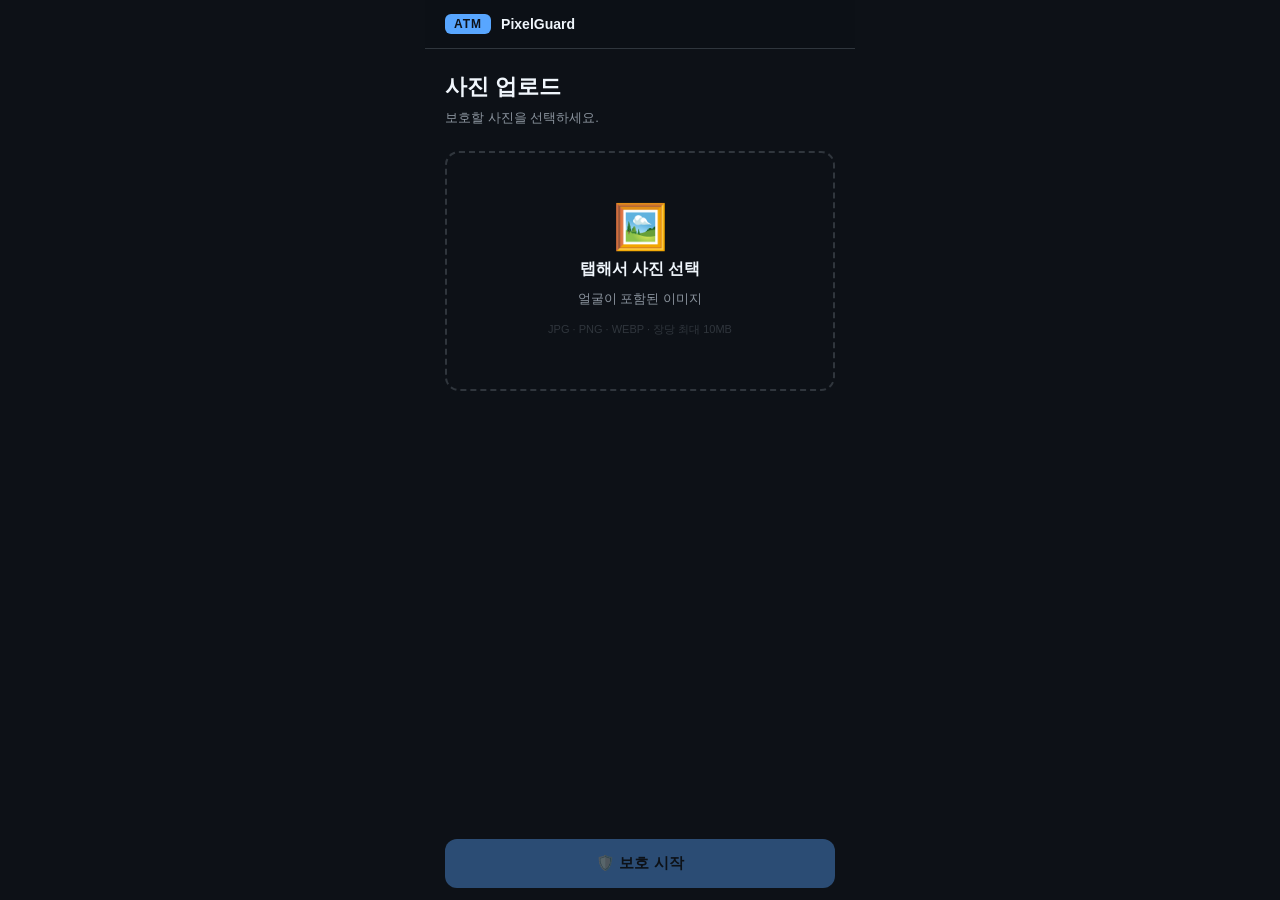
==== index.html @ f56ff47a "feat(frontend): ShieldFace 아이콘 추가 — 파비콘 + 헤더 로고 - icon.svg 추가 - analysis.html, index.html 파비콘 적용 - a" ====
<!DOCTYPE html>
<html lang="ko">
<head>
  <meta charset="UTF-8" />
  <meta name="viewport" content="width=device-width, initial-scale=1.0, maximum-scale=1.0, user-scalable=no" />
  <title>PixelGuard</title>
  <link rel="icon" type="image/svg+xml" href="icon.svg">
  <link rel="stylesheet" href="style.css" />
</head>
<body>

<div class="app-bar">
  <span class="logo-badge">ATM</span>
  <span class="app-bar-title">PixelGuard</span>
</div>

<!-- ══ 페이지 본문 (로딩 중 불투명 처리됨) ════════ -->
<div id="pageContent">
  <div class="scroll-area">

    <!-- 업로드 영역 -->
    <div id="uploadSection">
      <p class="section-title">사진 업로드</p>
      <p class="section-sub">보호할 사진을 선택하세요.</p>
      

      <input type="file" id="fileInput" accept="image/jpeg,image/png,image/webp" hidden />

      <div class="drop-zone" id="dropZone">
        <div class="drop-icon">🖼️</div>
        <div class="drop-label">탭해서 사진 선택</div>
        <div class="drop-sub">얼굴이 포함된 이미지</div>
        <div class="drop-fmt">JPG · PNG · WEBP · 장당 최대 10MB</div>
      </div>

      <div class="thumb-area" id="thumbArea">
        <div class="thumb-header">
          <span class="thumb-count" id="thumbCount">0장 선택됨</span>
        </div>
        <div class="thumb-grid" id="thumbGrid">
          <div class="thumb-overlay"><span>탭하여 사진 변경</span></div>
        </div>
      </div>
    </div>

    <!-- 결과 영역 (처음엔 숨김, 보호 완료 후 나타남) -->
    <div id="resultSection" hidden>
      <div class="result-sep"></div>

      <div class="result-badge">✓ 보호 완료</div>
      <p class="section-title" id="resultTitle">사진이 보호되었습니다</p>

      <!-- 원본 / 보호본 비교 (JS가 채움) -->
      <div id="comparePairs"></div>

      <!-- 취약도 점수 -->
      <div class="score-row">
        <div class="score-chip danger">
          <span class="chip-label">보호 전 취약도</span>
          <span class="chip-val" id="scoreOrig">95.5%</span>
        </div>
        <div class="score-arrow">→</div>
        <div class="score-chip safe">
          <span class="chip-label">보호 후 취약도</span>
          <span class="chip-val" id="scoreProt">4.2%</span>
        </div>
      </div>

      <button class="btn btn-green" onclick="downloadAll()">⬇️ 보호된 사진 저장</button>
      <a class="btn btn-outline" style="margin-top:10px" href="analysis.html">📊 분석 보러가기</a>
    </div>

  </div>

  <!-- 하단 고정 버튼 -->
  <div class="sticky-bottom">
    <button class="btn btn-primary" id="btnProtect" onclick="startProtection()" disabled>
      🛡️ 보호 시작
    </button>
  </div>
</div>

<!-- ══ 로딩 오버레이 (업로드 화면 위에 뜸) ════════ -->
<div id="loadingOverlay" hidden>
  <div class="loading-card">
    <div class="spinner-wrap">
      <div class="spinner"></div>
      <div class="spinner-icon">🛡️</div>
    </div>
    <div class="loading-text">
      <div class="loading-title" id="loadingTitle">보호 처리 중...</div>
      <div class="loading-sub"  id="loadingSub">잠시만 기다려 주세요</div>
    </div>
    <div class="progress-wrap">
      <div class="progress-bar" id="progressBar"></div>
    </div>
    <div class="track-list">
      <div class="track-item" id="track0"><div class="track-dot"></div>얼굴 특징점 분석 (MediaPipe)</div>
      <div class="track-item" id="track1"><div class="track-dot"></div>FGSM 적대적 노이즈 생성</div>
      <div class="track-item" id="track2"><div class="track-dot"></div>보호 이미지 렌더링</div>
      <div class="track-item" id="track3"><div class="track-dot"></div>딥페이크 취약도 분석</div>
    </div>
  </div>
</div>

<script src="app.js"></script>
</body>
</html>
---- style.css ----
:root {
  --bg:      #0d1117;
  --surface: #161b22;
  --surface2:#21262d;
  --border:  #30363d;
  --accent:  #58a6ff;
  --green:   #3fb950;
  --red:     #f85149;
  --text:    #f0f6fc;
  --muted:   #8b949e;
  --r:       14px;
  --safe-b:  env(safe-area-inset-bottom, 0px);
}

*, *::before, *::after { box-sizing: border-box; margin: 0; padding: 0; }

html, body {
  height: 100%;
  background: var(--bg);
  color: var(--text);
  font-family: -apple-system, BlinkMacSystemFont, 'Segoe UI', sans-serif;
  -webkit-font-smoothing: antialiased;
}

body {
  display: flex;
  flex-direction: column;
  max-width: 430px;
  margin: 0 auto;
  min-height: 100%;
}

/* ── App bar ─────────────────────────────────────── */
.app-bar {
  position: sticky;
  top: 0;
  z-index: 100;
  background: rgba(13,17,23,.9);
  backdrop-filter: blur(12px);
  -webkit-backdrop-filter: blur(12px);
  border-bottom: 1px solid var(--border);
  padding: 14px 20px;
  display: flex;
  align-items: center;
  gap: 10px;
}
.logo-badge {
  background: var(--accent);
  color: #0d1117;
  font-weight: 800;
  font-size: 12px;
  letter-spacing: 1px;
  padding: 3px 9px;
  border-radius: 6px;
}
.app-bar-title { font-size: 14px; font-weight: 600; color: var(--text); }

/* ── Page content ────────────────────────────────── */
#pageContent {
  display: flex;
  flex-direction: column;
  flex: 1;
  transition: opacity .3s ease;
}
#pageContent.dimmed {
  opacity: 0.25;
  pointer-events: none;
  user-select: none;
}

/* ── Scroll area + sticky bottom ─────────────────── */
.scroll-area {
  flex: 1;
  overflow-y: auto;
  padding: 24px 20px;
  padding-bottom: calc(80px + var(--safe-b));
}

.sticky-bottom {
  position: sticky;
  bottom: 0;
  background: linear-gradient(to top, var(--bg) 60%, transparent);
  padding: 12px 20px calc(12px + var(--safe-b));
}

/* ── Buttons ─────────────────────────────────────── */
.btn {
  display: flex;
  align-items: center;
  justify-content: center;
  gap: 8px;
  width: 100%;
  padding: 15px 20px;
  border-radius: 12px;
  font-size: 15px;
  font-weight: 700;
  cursor: pointer;
  border: none;
  text-decoration: none;
  -webkit-tap-highlight-color: transparent;
  transition: opacity .15s, transform .1s;
}
.btn:active   { transform: scale(.97); opacity: .85; }
.btn-primary  { background: var(--accent); color: #0d1117; }
.btn-green    { background: var(--green);  color: #0d1117; }
.btn-outline  { background: transparent; color: var(--accent); border: 1.5px solid var(--accent); }
.btn-ghost    { background: var(--surface2); color: var(--text); border: 1px solid var(--border); }
.btn:disabled { opacity: .4; pointer-events: none; }

/* ── Section title ───────────────────────────────── */
.section-title {
  font-size: 22px;
  font-weight: 800;
  line-height: 1.3;
  margin-bottom: 6px;
}
.section-sub {
  font-size: 13px;
  color: var(--muted);
  line-height: 1.5;
  margin-bottom: 24px;
}

/* ══════════════════════════════════════════════════
   UPLOAD
══════════════════════════════════════════════════ */

.drop-zone {
  width: 100%;
  border: 2px dashed var(--border);
  border-radius: var(--r);
  padding: 52px 20px;
  display: flex;
  flex-direction: column;
  align-items: center;
  gap: 10px;
  cursor: pointer;
  transition: border-color .2s, background .2s;
  -webkit-tap-highlight-color: transparent;
}
.drop-zone.dragover { border-color: var(--accent); background: rgba(88,166,255,.06); }

.drop-icon  { font-size: 44px; line-height: 1; }
.drop-label { font-size: 16px; font-weight: 700; text-align: center; }
.drop-sub   { font-size: 13px; color: var(--muted); text-align: center; }
.drop-fmt   { font-size: 11px; color: var(--border); margin-top: 4px; }

.thumb-area { display: none; flex-direction: column; gap: 12px; }
.thumb-area.visible { display: flex; }

.thumb-header { display: flex; align-items: center; justify-content: space-between; }
.thumb-count  { font-size: 13px; font-weight: 700; color: var(--accent); }

.thumb-grid {
  cursor: pointer;
  -webkit-tap-highlight-color: transparent;
  position: relative;
  border-radius: 10px;
  overflow: hidden;
}
.thumb-grid:active { opacity: .8; }

.thumb-item {
  width: 100%;
  background: var(--surface2);
}
.thumb-item img { width: 100%; height: auto; display: block; }

.thumb-overlay {
  position: absolute;
  inset: 0;
  background: rgba(13,17,23,.55);
  display: flex;
  align-items: center;
  justify-content: center;
  border-radius: 10px;
  pointer-events: none;
}
.thumb-overlay span {
  font-size: 13px;
  font-weight: 700;
  color: var(--text);
  background: rgba(0,0,0,.5);
  padding: 6px 14px;
  border-radius: 99px;
  backdrop-filter: blur(4px);
}

/* ══════════════════════════════════════════════════
   LOADING OVERLAY
══════════════════════════════════════════════════ */

#loadingOverlay {
  position: fixed;
  inset: 0;
  z-index: 200;
  background: rgba(13,17,23,.75);
  backdrop-filter: blur(6px);
  -webkit-backdrop-filter: blur(6px);
  display: flex;
  align-items: center;
  justify-content: center;
  padding: 32px 20px;
}
#loadingOverlay[hidden] { display: none; }

.loading-card {
  width: 100%;
  max-width: 390px;
  background: var(--surface);
  border: 1px solid var(--border);
  border-radius: var(--r);
  padding: 36px 24px;
  display: flex;
  flex-direction: column;
  align-items: center;
  gap: 24px;
}

.spinner-wrap { position: relative; width: 72px; height: 72px; }
.spinner {
  width: 72px; height: 72px;
  border: 3px solid var(--border);
  border-top-color: var(--accent);
  border-radius: 50%;
  animation: spin .85s linear infinite;
}
@keyframes spin { to { transform: rotate(360deg); } }
.spinner-icon {
  position: absolute; inset: 0;
  display: flex; align-items: center; justify-content: center;
  font-size: 26px;
}

.loading-text  { text-align: center; display: flex; flex-direction: column; gap: 5px; }
.loading-title { font-size: 17px; font-weight: 700; }
.loading-sub   { font-size: 13px; color: var(--muted); }

.progress-wrap {
  width: 100%;
  height: 4px;
  background: var(--surface2);
  border-radius: 99px;
  overflow: hidden;
}
.progress-bar {
  height: 100%;
  background: var(--accent);
  border-radius: 99px;
  width: 0%;
  transition: width .5s ease;
}

.track-list { width: 100%; display: flex; flex-direction: column; gap: 8px; }
.track-item {
  display: flex; align-items: center; gap: 10px;
  padding: 11px 14px;
  border-radius: 9px;
  background: var(--surface2);
  border: 1px solid var(--border);
  font-size: 13px;
  color: var(--muted);
  transition: border-color .3s, color .3s;
}
.track-item.active { border-color: var(--accent); color: var(--text); }
.track-item.done   { border-color: var(--green);  color: var(--text); }
.track-dot {
  width: 8px; height: 8px; border-radius: 50%;
  background: var(--border); flex-shrink: 0;
  transition: background .3s;
}
.track-item.active .track-dot { background: var(--accent); animation: pulse 1s infinite; }
.track-item.done   .track-dot { background: var(--green); }
@keyframes pulse { 0%,100%{opacity:1} 50%{opacity:.25} }

/* ══════════════════════════════════════════════════
   RESULT
══════════════════════════════════════════════════ */

.result-sep {
  height: 1px;
  background: var(--border);
  margin: 32px 0 28px;
}

.result-badge {
  display: inline-flex; align-items: center; gap: 6px;
  background: rgba(63,185,80,.12);
  border: 1px solid var(--green);
  color: var(--green);
  padding: 4px 12px; border-radius: 99px;
  font-size: 12px; font-weight: 700;
  margin-bottom: 10px;
}

#resultSection { animation: fadeUp .3s ease; }
@keyframes fadeUp {
  from { opacity: 0; transform: translateY(12px); }
  to   { opacity: 1; transform: translateY(0); }
}

/* 원본 / 보호본 나란히 비교 */
.compare-pair {
  display: grid;
  grid-template-columns: 1fr 1fr;
  gap: 10px;
  margin-bottom: 20px;
}
.compare-item {
  display: flex;
  flex-direction: column;
  gap: 6px;
}
.compare-item img {
  width: 100%;
  height: auto;
  border-radius: 10px;
  border: 1px solid var(--border);
  display: block;
}
.compare-label {
  font-size: 12px;
  font-weight: 700;
  text-align: center;
}
.compare-label.orig { color: var(--muted); }
.compare-label.prot { color: var(--green); }

/* 사진 여러 장일 때 쌍 간격 */
.compare-pair + .compare-pair { margin-top: 14px; }

/* Score chips */
.score-row {
  display: flex;
  align-items: center;
  gap: 8px;
  margin-bottom: 16px;
}
.score-chip {
  flex: 1;
  background: var(--surface);
  border: 1px solid var(--border);
  border-radius: 12px;
  padding: 14px;
  display: flex; flex-direction: column; gap: 3px;
}
.chip-label { font-size: 10px; color: var(--muted); text-transform: uppercase; letter-spacing: .5px; }
.chip-val   { font-size: 26px; font-weight: 900; line-height: 1; }
.score-chip.danger .chip-val { color: var(--red); }
.score-chip.safe   .chip-val { color: var(--green); }
.score-arrow { font-size: 18px; color: var(--muted); flex-shrink: 0; }

.reset-link {
  text-align: center;
  padding: 14px 10px 4px;
  font-size: 13px;
  color: var(--muted);
  cursor: pointer;
  -webkit-tap-highlight-color: transparent;
}
.reset-link:active { color: var(--text); }
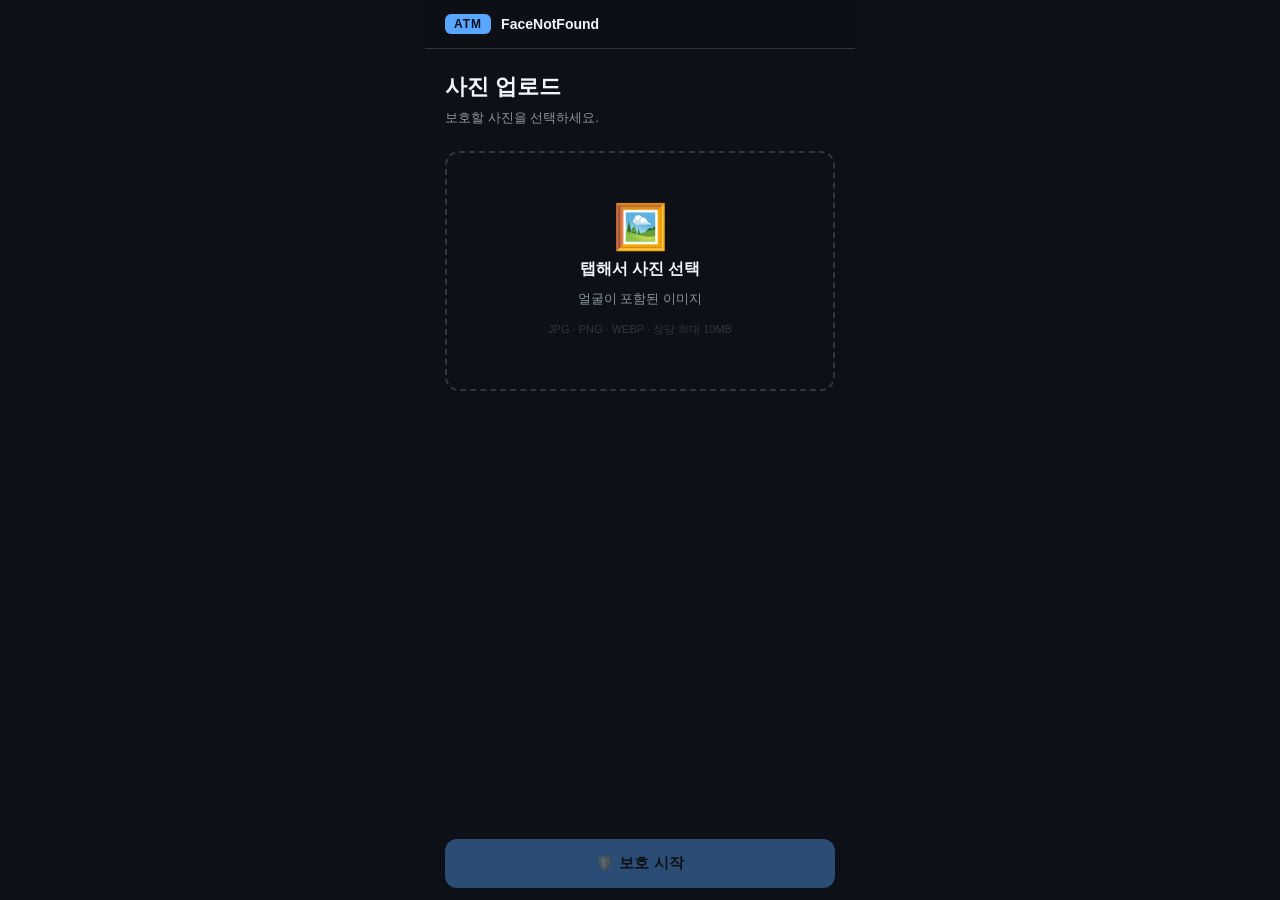
==== commit bd636d74: "feat(frontend): 앱 이름 FaceNotFound 변경, 새 아이콘 적용 - 앱 이름 ShieldFace → FaceNotFound 전체 변경 - icon.png 교체 " ====
--- a/index.html
+++ b/index.html
@@ -3,15 +3,15 @@
 <head>
   <meta charset="UTF-8" />
   <meta name="viewport" content="width=device-width, initial-scale=1.0, maximum-scale=1.0, user-scalable=no" />
-  <title>PixelGuard</title>
-  <link rel="icon" type="image/svg+xml" href="icon.svg">
+  <title>FaceNotFound</title>
+  <link rel="icon" type="image/png" href="icon.png">
   <link rel="stylesheet" href="style.css" />
 </head>
 <body>
 
 <div class="app-bar">
   <span class="logo-badge">ATM</span>
-  <span class="app-bar-title">PixelGuard</span>
+  <span class="app-bar-title">FaceNotFound</span>
 </div>
 
 <!-- ══ 페이지 본문 (로딩 중 불투명 처리됨) ════════ -->
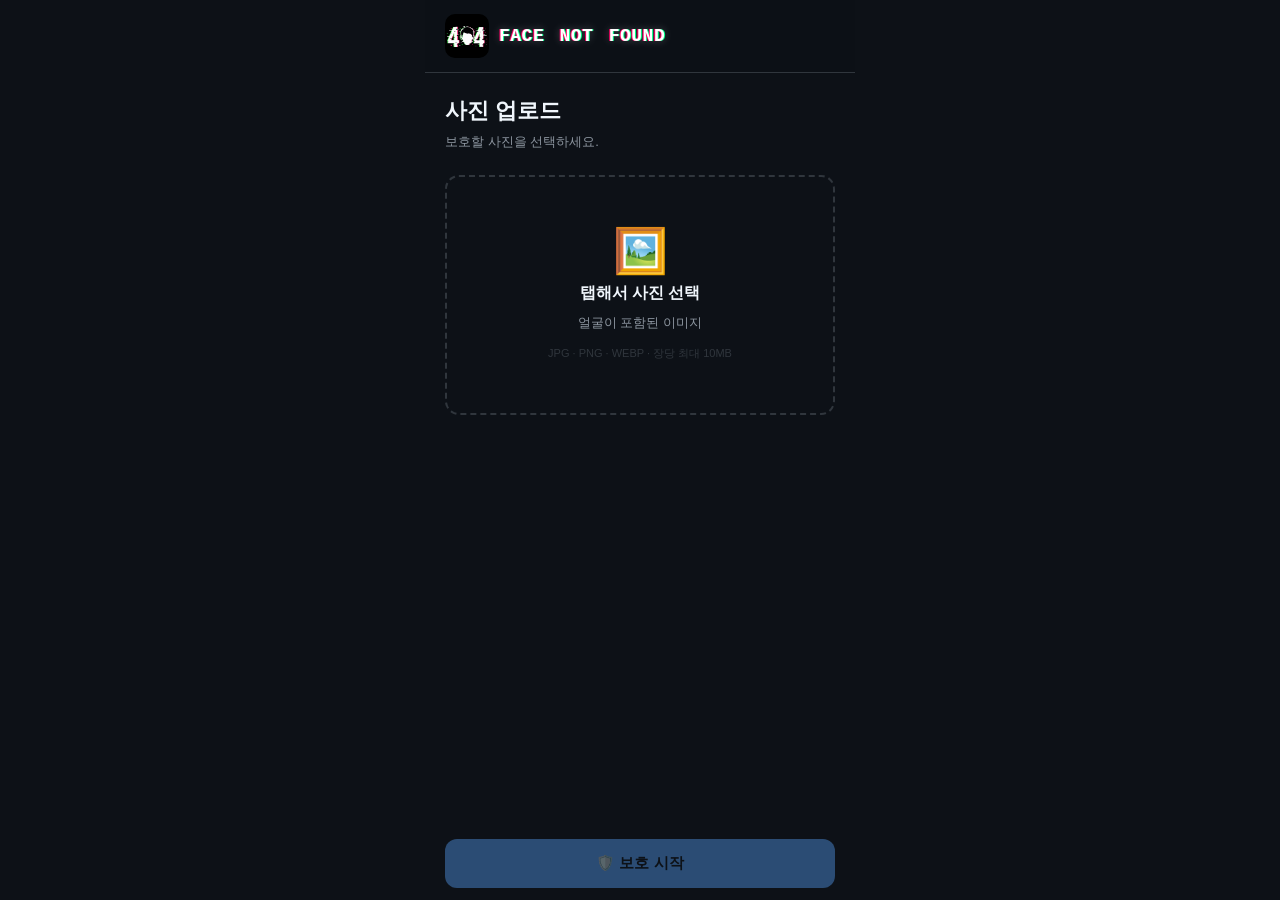
==== commit 87371b11: "design(frontend): index.html 앱바에 FaceNotFound 로고 적용 Co-Authored-By: Claude Sonnet 4.6 <noreply@anthr" ====
--- a/index.html
+++ b/index.html
@@ -10,8 +10,10 @@
 <body>
 
 <div class="app-bar">
-  <span class="logo-badge">ATM</span>
-  <span class="app-bar-title">FaceNotFound</span>
+  <div class="app-logo">
+    <img src="icon.png" alt="" class="app-logo-icon">
+    <span class="app-logo-text">Face Not Found</span>
+  </div>
 </div>
 
 <!-- ══ 페이지 본문 (로딩 중 불투명 처리됨) ════════ -->
--- a/style.css
+++ b/style.css
@@ -55,6 +55,28 @@
 }
 .app-bar-title { font-size: 14px; font-weight: 600; color: var(--text); }
 
+.app-logo {
+  display: flex;
+  align-items: center;
+  gap: 10px;
+}
+.app-logo-icon {
+  width: 44px;
+  height: 44px;
+  flex-shrink: 0;
+  border-radius: 10px;
+}
+.app-logo-text {
+  font-size: 18px;
+  font-weight: 900;
+  font-family: 'Courier New', Courier, monospace;
+  color: #ffffff;
+  text-shadow: -1px 0 #ff0066, 1px 0 #00ff88, 0 0 8px rgba(255,255,255,0.3);
+  letter-spacing: 0.5px;
+  word-spacing: 4px;
+  text-transform: uppercase;
+}
+
 /* ── Page content ────────────────────────────────── */
 #pageContent {
   display: flex;
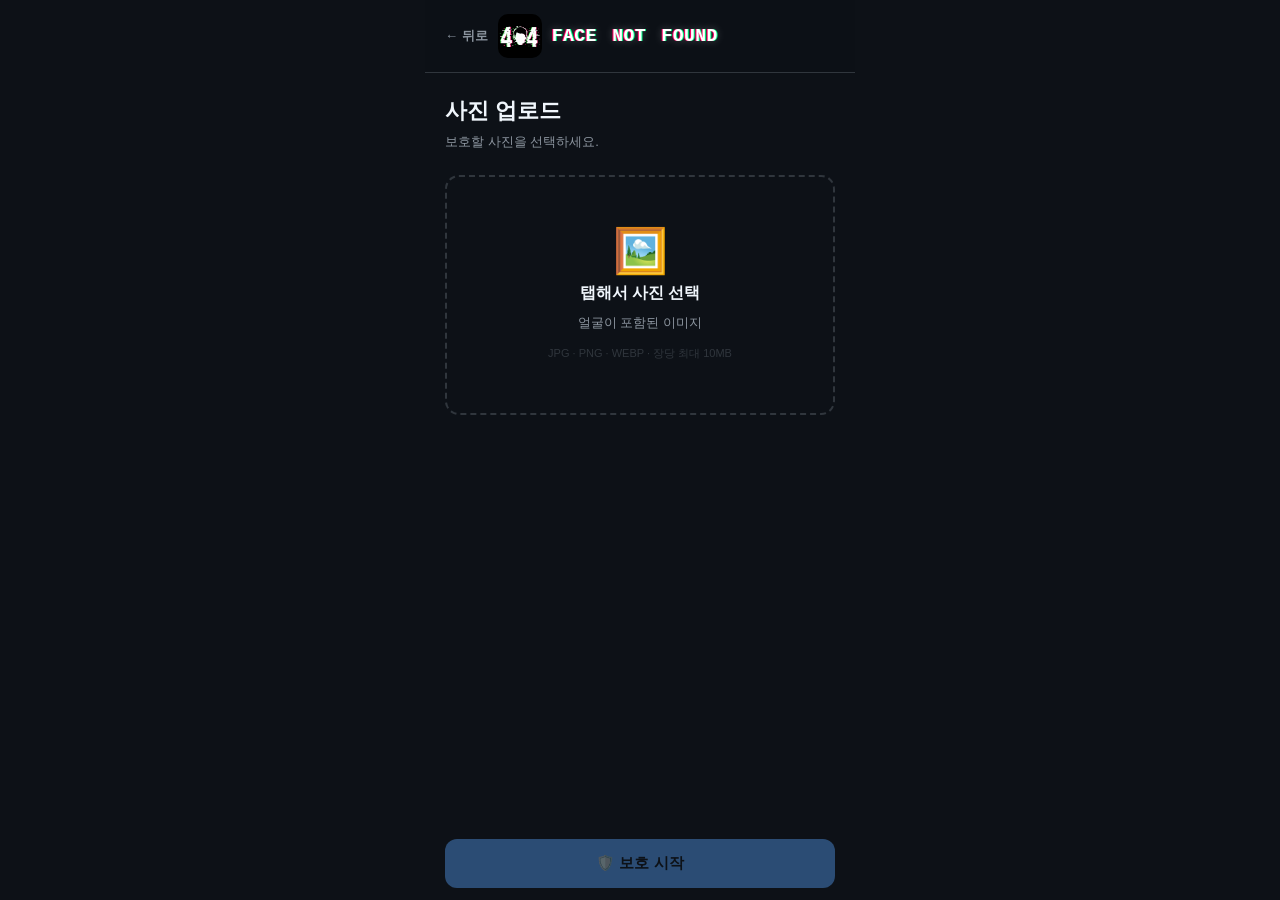
==== commit c840dafb: "feat(frontend): index.html 앱바 뒤로가기 버튼 추가 Co-Authored-By: Claude Sonnet 4.6 <noreply@anthropic.com>" ====
--- a/index.html
+++ b/index.html
@@ -10,8 +10,9 @@
 <body>
 
 <div class="app-bar">
+  <button class="btn-back" onclick="history.back()">← 뒤로</button>
   <div class="app-logo">
-    <img src="icon.png" alt="" class="app-logo-icon">
+    <img src="icon.png" alt="" class="app-logo-icon" width="44" height="44">
     <span class="app-logo-text">Face Not Found</span>
   </div>
 </div>
--- a/style.css
+++ b/style.css
@@ -55,6 +55,19 @@
 }
 .app-bar-title { font-size: 14px; font-weight: 600; color: var(--text); }
 
+.btn-back {
+  background: none;
+  border: none;
+  color: var(--muted);
+  font-size: 13px;
+  font-weight: 600;
+  cursor: pointer;
+  padding: 4px 0;
+  flex-shrink: 0;
+  transition: color 0.15s;
+}
+.btn-back:hover { color: var(--text); }
+
 .app-logo {
   display: flex;
   align-items: center;
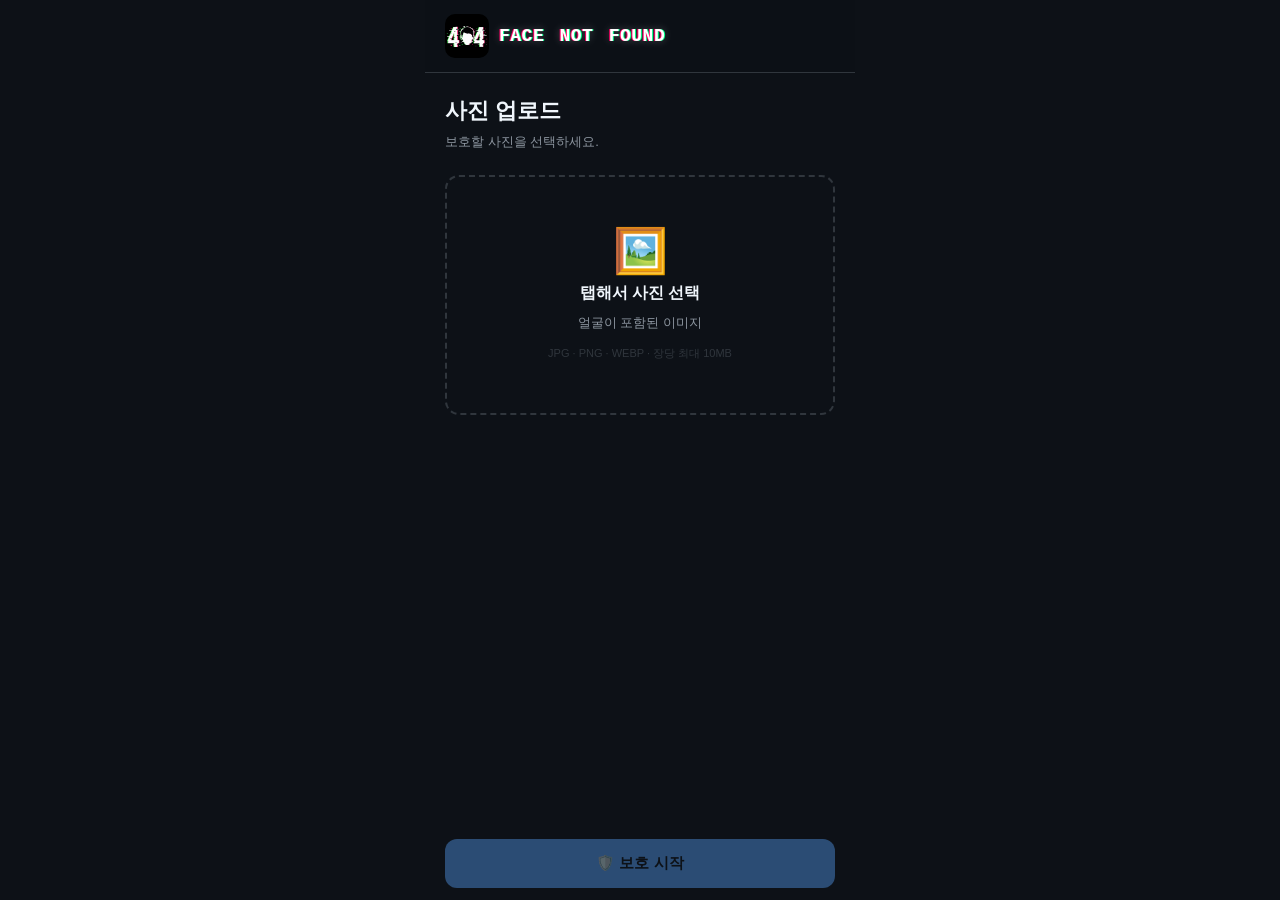
==== commit b606f1d1: "fix(frontend): 뒤로가기 버튼 조건부 표시 및 텍스트 수정 - 업로드 첫 화면에서는 뒤로가기 버튼 숨김 - 결과 표시 시 뒤로가기 버튼 노출, 리셋 시 다시 숨김 - 버" ====
--- a/index.html
+++ b/index.html
@@ -10,7 +10,7 @@
 <body>
 
 <div class="app-bar">
-  <button class="btn-back" onclick="history.back()">← 뒤로</button>
+  <button class="btn-back" id="btnBack" onclick="resetAll()" hidden>← 뒤로가기</button>
   <div class="app-logo">
     <img src="icon.png" alt="" class="app-logo-icon" width="44" height="44">
     <span class="app-logo-text">Face Not Found</span>
